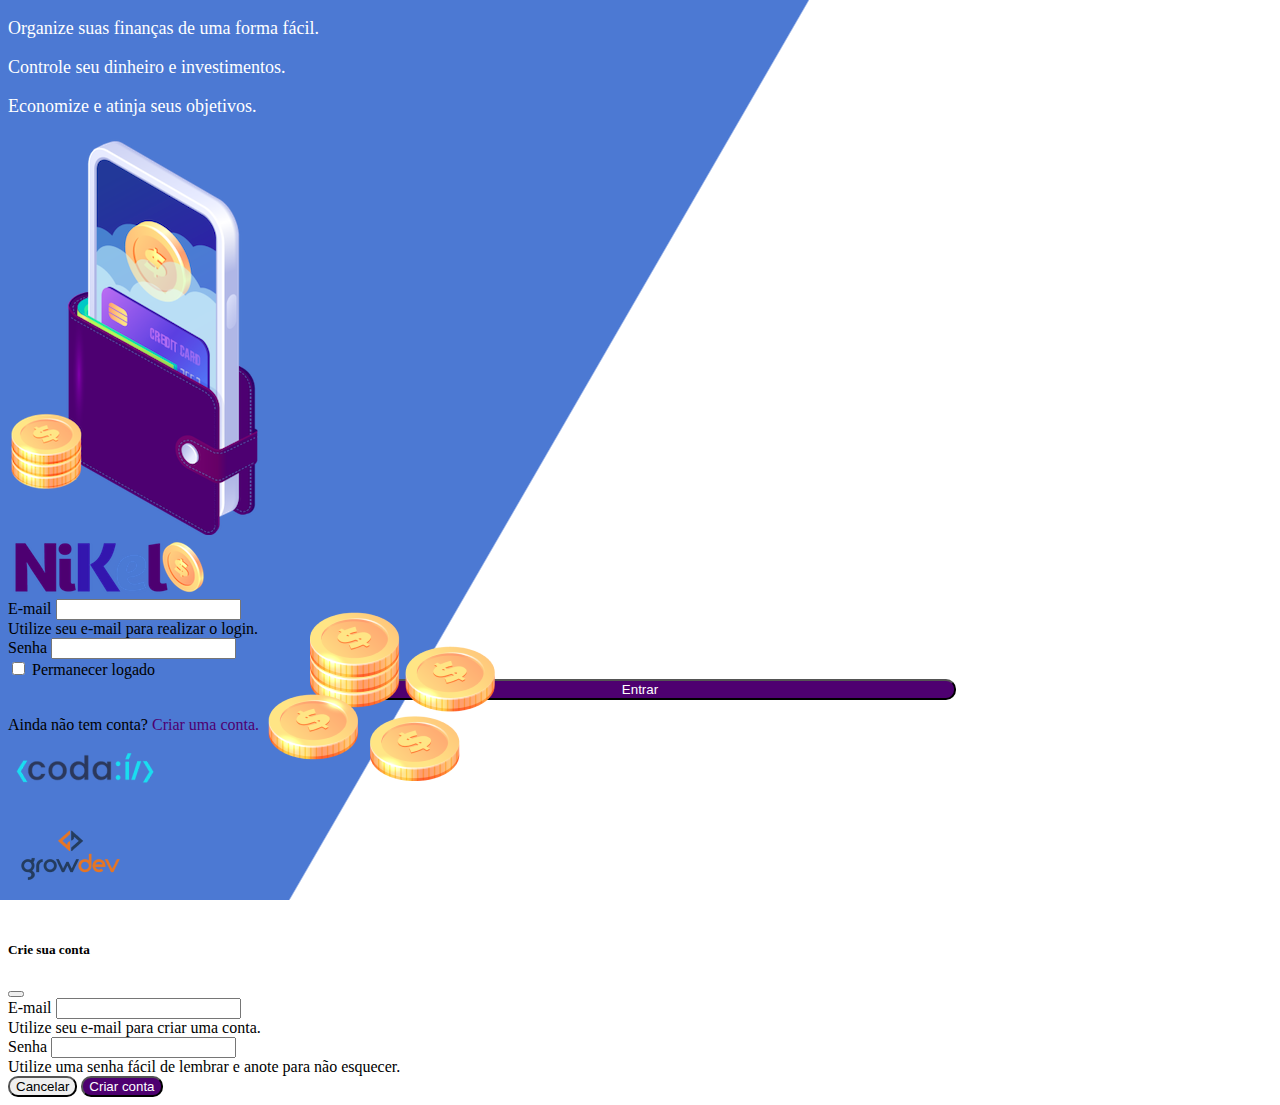
==== public/index.html @ bcf26eec "Iniciando o GIT" ====
<!DOCTYPE html>
<html lang="pt">
<head>
    <meta charset="UTF-8">
    <meta http-equiv="X-UA-Compatible" content="IE=edge">
    <meta name="viewport" content="width=device-width, initial-scale=1.0">
    <title>NIKEL</title>    
    <link href="https://cdn.jsdelivr.net/npm/bootstrap@5.3.0-alpha1/dist/css/bootstrap.min.css" rel="stylesheet" integrity="sha384-GLhlTQ8iRABdZLl6O3oVMWSktQOp6b7In1Zl3/Jr59b6EGGoI1aFkw7cmDA6j6gD" crossorigin="anonymous">
    <link rel="stylesheet" href="./css/styles.css">
</head>

<body id="login">
    <main>
        <div class="container">
            <div class="row vh-100">
                <div class="col d-flex justify-content-center my-5 flex-column">
                    <div class="text-login">
                        <p>Organize suas finanças de uma forma fácil.</p>
                        <p>Controle seu dinheiro e investimentos.</p>
                        <p>Economize e atinja seus objetivos.</p>
                    </div>
                    <div class="text-center">
                        <img src="./assets/images/pocket.png" alt="image pocket" class="img-fluid" >
                        <img src="./assets/images/coins.png" alt="image coins" class="img-fluid d-none d-md-inline coins">
                    </div>
                </div>
                <div class="col">                    
                    <div class="container">
                        <div class="row">
                            <div class="col d-flex justify-content-center my-5 flex-column">
                                <div class="text-center mb-3">
                                    <img src="./assets/images/nikel-logo.png" alt="image nikel logo" class="image-fluid">
                                </div>                                
                            </div>
                        </div>
                        <div class="row">
                            <div class="col">
                                <form id="login-form">
                                    <div class="mb-3">
                                      <label for="email-input" class="form-label">E-mail</label>
                                      <input type="email" class="form-control" id="email-input" aria-describedby="emailHelp">
                                      <div id="emailHelp" class="form-text">Utilize seu e-mail para realizar o login.</div>
                                    </div>
                                    <div class="mb-3">
                                      <label for="password-input" class="form-label">Senha</label>
                                      <input type="password" class="form-control" id="password-input">
                                    </div>
                                    <div class="mb-3 form-check">
                                      <input type="checkbox" class="form-check-input" id="session-check">
                                      <label class="form-check-label" for="session-check">Permanecer logado</label>
                                    </div>
                                    <button type="submit" class="btn button-login">Entrar</button>
                                </form>                                
                            </div>
                        </div>
                        <div class="row">
                            <div class="col">  
                                <div>
                                    <p id="link-conta" class="text-center mt-2 form-text" data-bs-toggle="modal" data-bs-target="#register-modal">Ainda não tem conta? <span class="link-default">Criar uma conta.</span> </p>                            
                                </div>                       
                            </div>
                        </div>
                        <div class="row">
                            <div class="col">
                                <div class="text-center mt-5">
                                    <img src="./assets/images/codai-logo.png" alt="logo codai">
                                </div>
                            </div>
                        </div>
                         <div class="row">
                            <div class="col">
                                <div class="text-center">
                                    <img src="./assets/images/growdev-logo.png" alt="logo growdev">
                                </div>
                            </div>
                        </div>
                    </div>
                </div>               
            </div>
        </div>          
  <!-- Modal -->
  <div class="modal fade" id="register-modal" tabindex="-1" aria-labelledby="exampleModalLabel" aria-hidden="true">
    <div class="modal-dialog">
      <div class="modal-content">
        <div class="modal-header">
          <h5 class="modal-title" id="exampleModalLabel">Crie sua conta</h5>
          <button type="button" class="btn-close" data-bs-dismiss="modal" aria-label="Close"></button>
        </div>
        <form id="create-form">
                <div class="modal-body">

                    <div class="mb-3">
                     <label for="email-create-input" class="form-label">E-mail</label>
                    <input type="email" class="form-control" id="email-create-input" aria-describedby="emailHelp" required>
                     <div id="emailHelp" class="form-text">Utilize seu e-mail para criar uma conta.</div>
                </div>
                <div class="mb-3">
                  <label for="password-create-input" class="form-label">Senha</label>                  
                  <input type="password" class="form-control" id="password-create-input" required>
                  <div id="emailHelp" class="form-text">Utilize uma senha fácil de lembrar e anote para não esquecer.</div>
                </div> 

         
        </div>
        <div class="modal-footer">
          <button type="button" class="btn btn-secondary button-cancel" data-bs-dismiss="modal">Cancelar</button>
          <button type="submit" class="btn button-default">Criar conta</button>
        </div>
        </form>  
    </div>
    </div>
  </div>
    </main>

    <script src="https://cdn.jsdelivr.net/npm/bootstrap@5.1.3/dist/js/bootstrap.bundle.min.js" integrity="sha384-ka7Sk0Gln4gmtz2MlQnikT1wXgYsOg+OMhuP+IlRH9sENBO0LRn5q+8nbTov4+1p" crossorigin="anonymous"></script>
    <script src="./js/index.js"></script>
</body>
</html>
---- public/css/styles.css ----
#login {
    background: linear-gradient(120deg, #4c79d3 44.9%, #ffffff 45%) no-repeat fixed;
}

#app {
    background: linear-gradient(120deg, #ffffff 44.9%, #4c79d3 45%) no-repeat fixed;
}

header {
    border-bottom: 1px solid #bebcbc;
    padding: 5px;
    background: #ffffff;
}

.color-primary {
color: #4e0070;
}

.color-secondary {
color: #4c79d3;
}

.icon-detail {
font-size: 50px;
margin-right: 10px;
vertical-align: middle;    
}
    .text-login {
        color: #ffffff;
        font-size: 18px;
        font-weight: 500;
    }

    .coins {
        position: absolute;
        bottom: 100px;
    }

    .button-login {
        border-radius: 10px;
        background-color: #4e0070;
        color: #ffffff;
        width: 50%;
        margin: 0 25%;
    }

    .button-default {
        border-radius: 10px;
        background-color: #4e0070;
        color: #ffffff;
        
    }

    .button-cancel {
        border-radius: 10px;
    }

    .button-float {
        border-radius: 100%;
        height: 60px;
        width: 60px;
        position: fixed;
        padding: 0 !important;
        bottom: 1rem;
        right: 2rem;
        font-size: 35px;
        border: 2px solid #4e0070;
        background-color: #4e0070;
        color: #ffffff;
    }

    .button-float:hover {
        border: 2px solid #4c79d3;
        background-color: #ffffff;
        color: #4c79d3;
    }

    .button-login:hover, .button-default:hover {
        background: #4c79d3;
        color: #ffffff;
    }

    .link-default {
        color: #4e0070;
        cursor: pointer;
    }

    .link-default:hover {
        color: #4c79d3;
    }

    .info {
        background-color: #ffffff;
        border-radius: 20px 20px 0px 0px;
        padding: 20px 0px 0px 0px;

    }

    .logout {
        min-width: 3rem !important;
    }

    .menu {
        margin-right: 20px;
    }
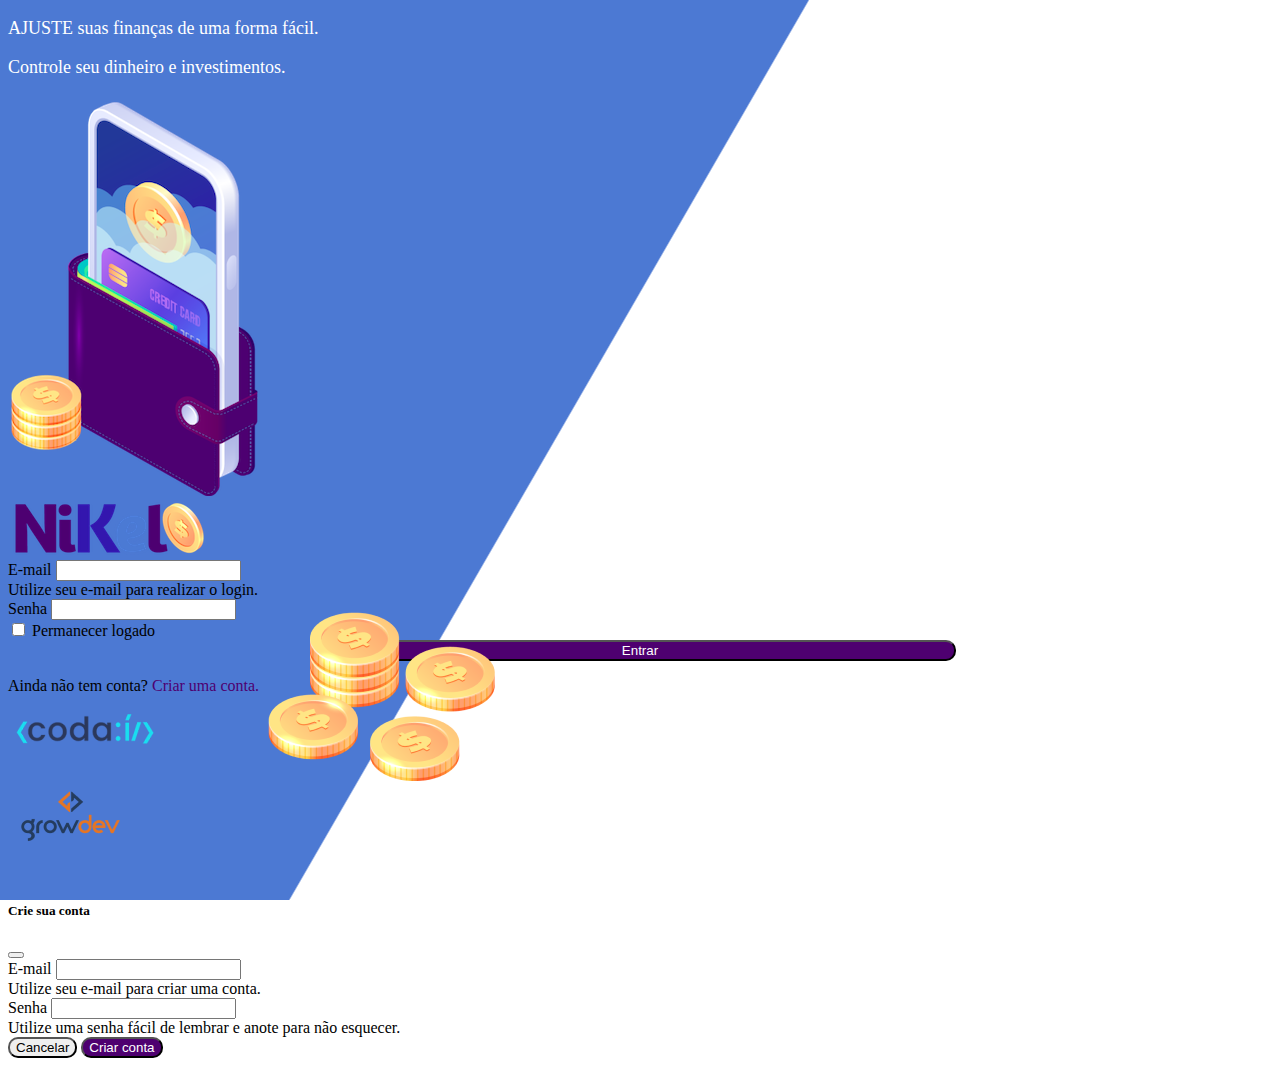
==== commit efb6f130: "ALteração text-login" ====
--- a/public/index.html
+++ b/public/index.html
@@ -15,10 +15,9 @@
             <div class="row vh-100">
                 <div class="col d-flex justify-content-center my-5 flex-column">
                     <div class="text-login">
-                        <p>Organize suas finanças de uma forma fácil.</p>
+                        <p>AJUSTE suas finanças de uma forma fácil.</p>
                         <p>Controle seu dinheiro e investimentos.</p>
-                        <p>Economize e atinja seus objetivos.</p>
-                    </div>
+                         </div>
                     <div class="text-center">
                         <img src="./assets/images/pocket.png" alt="image pocket" class="img-fluid" >
                         <img src="./assets/images/coins.png" alt="image coins" class="img-fluid d-none d-md-inline coins">
